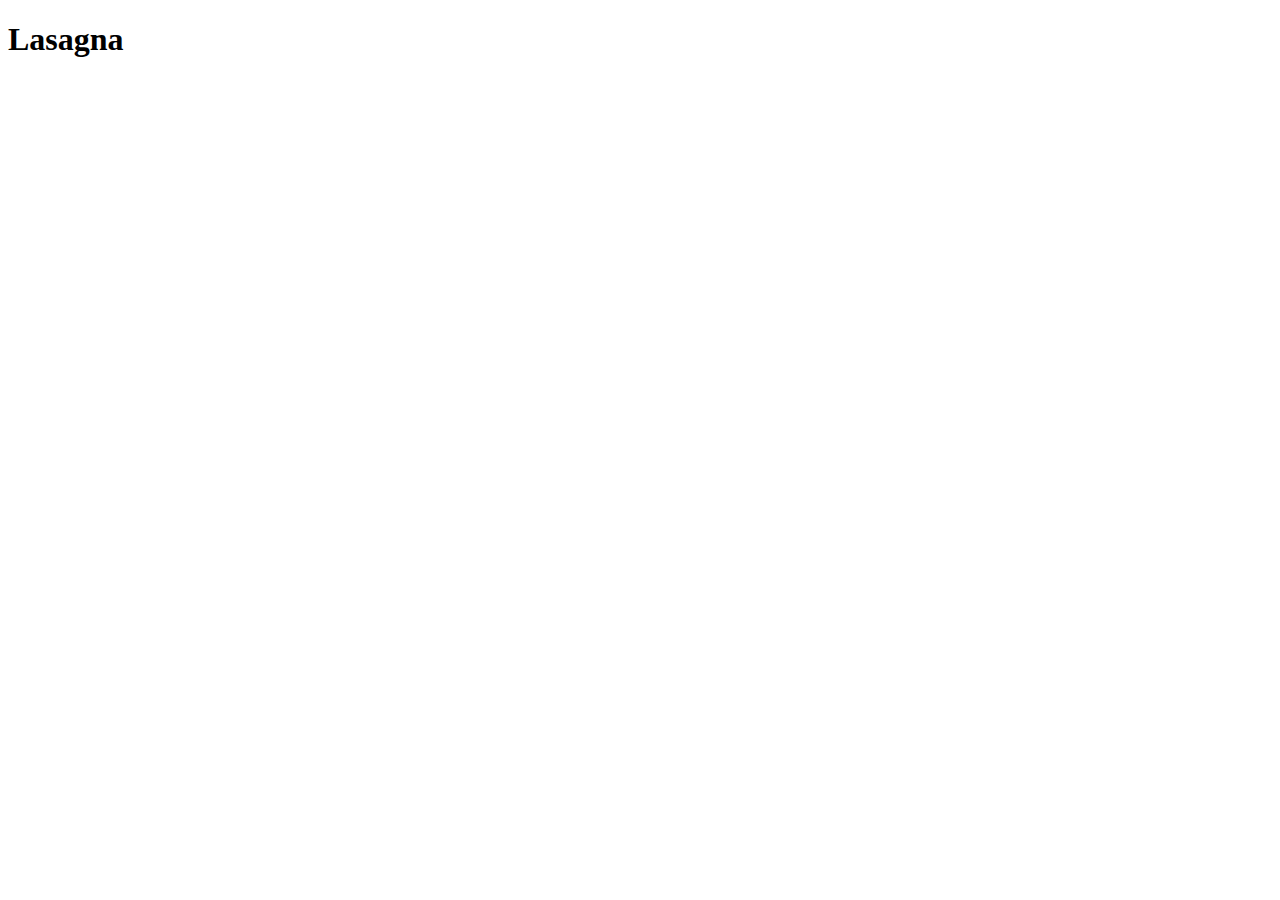
==== recipes/lasagna.html @ 4ab242a5 "Create recipes folder and lasagna.html" ====
<!DOCTYPE html>
<html lang="en">
<head>
    <meta charset="UTF-8">
    <meta name="viewport" content="width=device-width, initial-scale=1.0">
    <title>Lasagna Recipe</title>
</head>
<body>
   <h1>Lasagna</h1> 
</body>
</html>
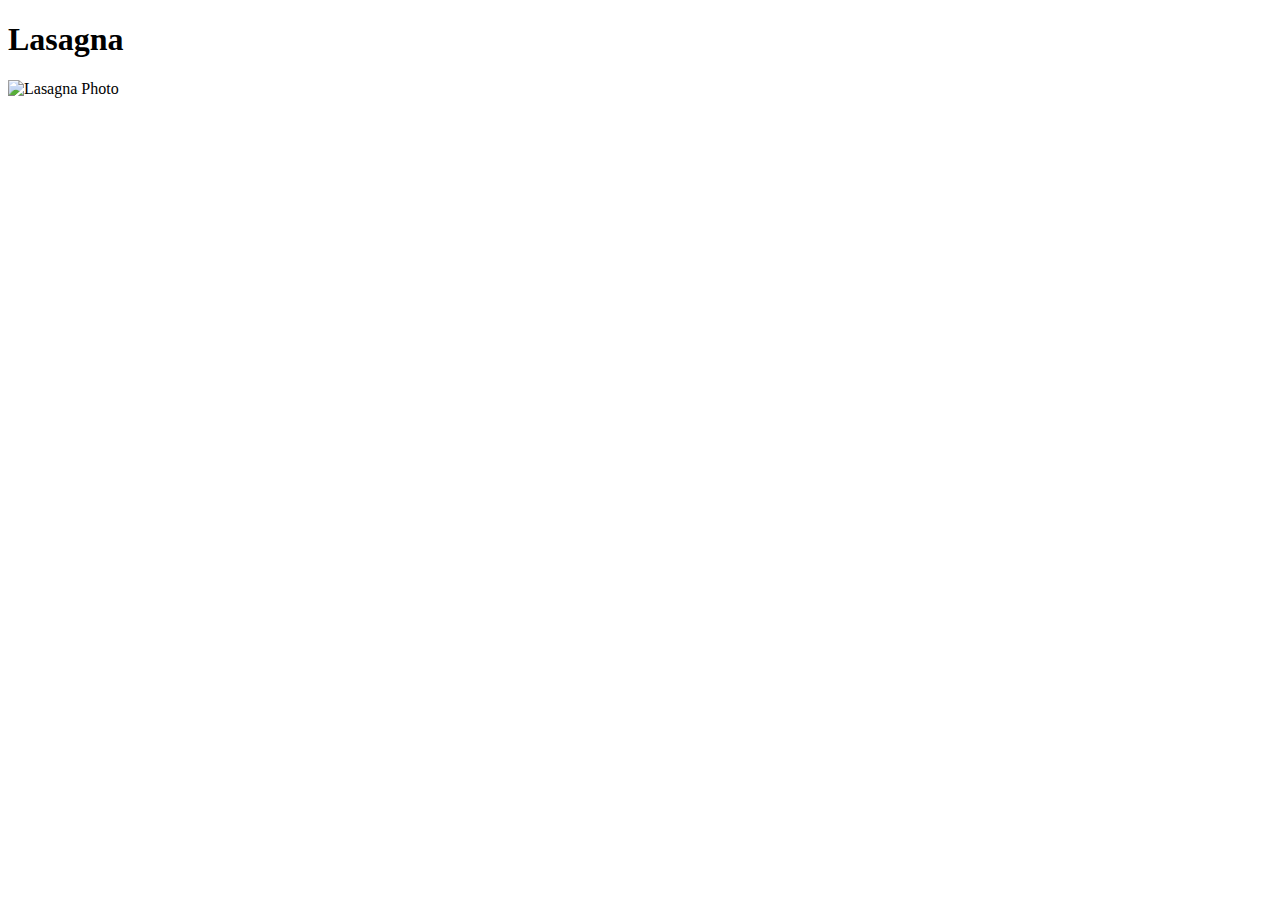
==== commit 3df56bee: "Create img folder and add Lasagna Photo" ====
--- a/recipes/lasagna.html
+++ b/recipes/lasagna.html
@@ -6,6 +6,7 @@
     <title>Lasagna Recipe</title>
 </head>
 <body>
-   <h1>Lasagna</h1> 
+   <h1>Lasagna</h1>
+   <img src="../img/lasagna.jpg" alt="Lasagna Photo" height="750" width="500">
 </body>
 </html>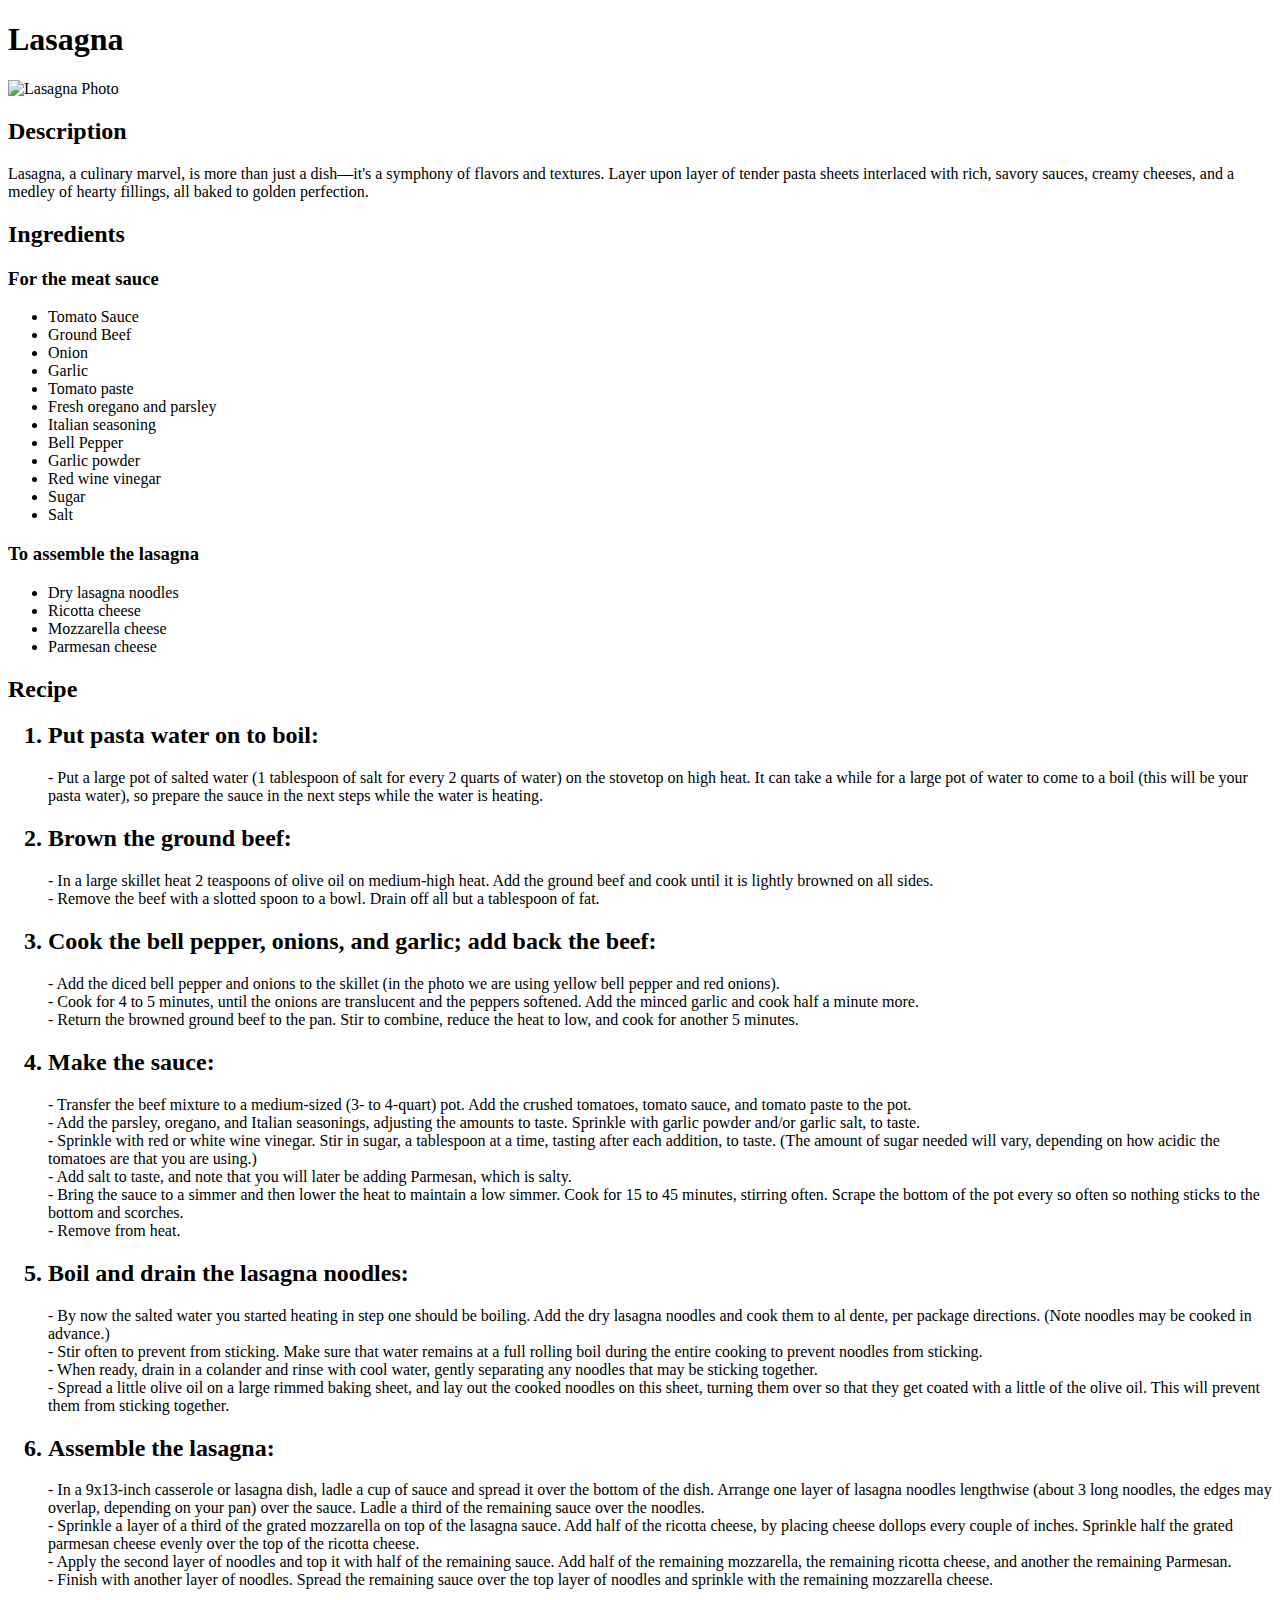
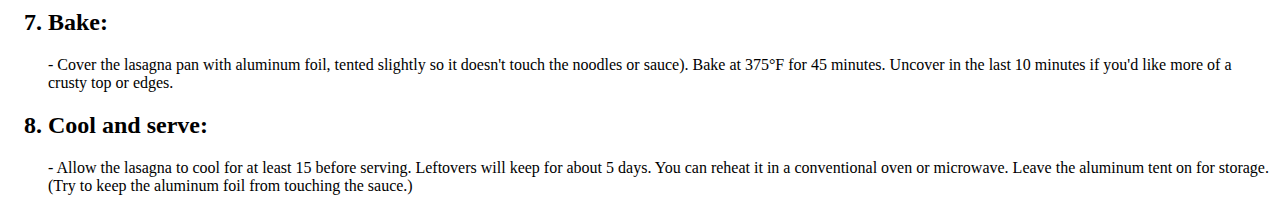
==== commit fce2e744: "Add description and ingredients list" ====
--- a/recipes/lasagna.html
+++ b/recipes/lasagna.html
@@ -6,7 +6,85 @@
     <title>Lasagna Recipe</title>
 </head>
 <body>
-   <h1>Lasagna</h1>
-   <img src="../img/lasagna.jpg" alt="Lasagna Photo" height="750" width="500">
+    <h1>Lasagna</h1>
+    <img src="../img/lasagna.jpg" alt="Lasagna Photo" height="750" width="500">
+    <h2>Description</h2>
+    <p>Lasagna, a culinary marvel, is more than just a dish—it's a symphony of flavors and textures. Layer upon layer of tender pasta sheets interlaced with rich, savory sauces, creamy cheeses, and a medley of hearty fillings, all baked to golden perfection.</p>
+   
+    <h2>Ingredients</h2>
+    <h3><b>For the meat sauce</b></h3>
+    <ul>
+        <li>Tomato Sauce</li>
+        <li>Ground Beef</li>
+        <li>Onion</li>
+        <li>Garlic</li>
+        <li>Tomato paste</li>
+        <li>Fresh oregano and parsley</li>
+        <li>Italian seasoning</li>
+        <li>Bell Pepper</li>
+        <li>Garlic powder</li>
+        <li>Red wine vinegar</li>
+        <li>Sugar</li>
+        <li>Salt</li>
+    </ul>
+    <h3><b>To assemble the lasagna</b></h3>
+    <ul>
+        <li>Dry lasagna noodles</li>
+        <li>Ricotta cheese</li>
+        <li>Mozzarella cheese</li>
+        <li>Parmesan cheese</li>
+    </ul>
+    <h2>Recipe</h2>
+    <ol>
+        <h2><li>Put pasta water on to boil:</li></h2>
+        <p>- Put a large pot of salted water (1 tablespoon of salt for every 2 quarts of water) on the stovetop on high heat. It can take a while for a large pot of water to come to a boil (this will be your pasta water), so prepare the sauce in the next steps while the water is heating. </p>
+        <h2><li>Brown the ground beef:</li></h2>
+        <p>- In a large skillet heat 2 teaspoons of olive oil on medium-high heat. Add the ground beef and cook until it is lightly browned on all sides. <br />
+        - Remove the beef with a slotted spoon to a bowl. Drain off all but a tablespoon of fat. </p>
+        <h2><li>Cook the bell pepper, onions, and garlic; add back the beef:</li></h2>
+        <p>
+            - Add the diced bell pepper and onions to the skillet (in the photo we are using yellow bell pepper and red onions). <br />
+            - Cook for 4 to 5 minutes, until the onions are translucent and the peppers softened. Add the minced garlic and cook half a minute more. <br />     
+            - Return the browned ground beef to the pan. Stir to combine, reduce the heat to low, and cook for another 5 minutes. 
+        </p>
+        <h2><li>Make the sauce:</li></h2>
+        <p>
+            - Transfer the beef mixture to a medium-sized (3- to 4-quart) pot. Add the crushed tomatoes, tomato sauce, and tomato paste to the pot. <br />
+            - Add the parsley, oregano, and Italian seasonings, adjusting the amounts to taste. Sprinkle with garlic powder and/or garlic salt, to taste. <br />
+            - Sprinkle with red or white wine vinegar. Stir in sugar, a tablespoon at a time, tasting after each addition, to taste. (The amount of sugar needed will vary, depending on how acidic the tomatoes are that you are using.) <br />
+
+            - Add salt to taste, and note that you will later be adding Parmesan, which is salty. <br />
+            
+            - Bring the sauce to a simmer and then lower the heat to maintain a low simmer. Cook for 15 to 45 minutes, stirring often. Scrape the bottom of the pot every so often so nothing sticks to the bottom and scorches. <br />
+            
+            - Remove from heat. <br />
+        </p>
+        <h2><li>Boil and drain the lasagna noodles:</li></h2>
+        <p>
+            - By now the salted water you started heating in step one should be boiling. Add the dry lasagna noodles and cook them to al dente, per package directions. (Note noodles may be cooked in advance.) <br />
+
+            - Stir often to prevent from sticking. Make sure that water remains at a full rolling boil during the entire cooking to prevent noodles from sticking. <br />
+            
+            - When ready, drain in a colander and rinse with cool water, gently separating any noodles that may be sticking together. <br />
+            
+            - Spread a little olive oil on a large rimmed baking sheet, and lay out the cooked noodles on this sheet, turning them over so that they get coated with a little of the olive oil. This will prevent them from sticking together. <br />
+        </p>
+        <h2><li>Assemble the lasagna:</li></h2>
+        <p>
+            - In a 9x13-inch casserole or lasagna dish, ladle a cup of sauce and spread it over the bottom of the dish. Arrange one layer of lasagna noodles lengthwise (about 3 long noodles, the edges may overlap, depending on your pan) over the sauce. Ladle a third of the remaining sauce over the noodles. <br />
+
+            - Sprinkle a layer of a third of the grated mozzarella on top of the lasagna sauce. Add half of the ricotta cheese, by placing cheese dollops every couple of inches. Sprinkle half the grated parmesan cheese evenly over the top of the ricotta cheese.<br />
+            
+            - Apply the second layer of noodles and top it with half of the remaining sauce. Add half of the remaining mozzarella, the remaining ricotta cheese, and another the remaining Parmesan.<br />
+            
+            - Finish with another layer of noodles. Spread the remaining sauce over the top layer of noodles and sprinkle with the remaining mozzarella cheese. <br />
+        </p>
+        <h2><li>Bake:</li></h2>
+        <p>- Cover the lasagna pan with aluminum foil, tented slightly so it doesn't touch the noodles or sauce). Bake at 375°F for 45 minutes. Uncover in the last 10 minutes if you'd like more of a crusty top or edges. </p>
+        <h2><li>Cool and serve:</li></h2>
+        <p>- Allow the lasagna to cool for at least 15 before serving. Leftovers will keep for about 5 days. You can reheat it in a conventional oven or microwave. Leave the aluminum tent on for storage. (Try to keep the aluminum foil from touching the sauce.) </p>
+    </ol>
+
+    
 </body>
 </html>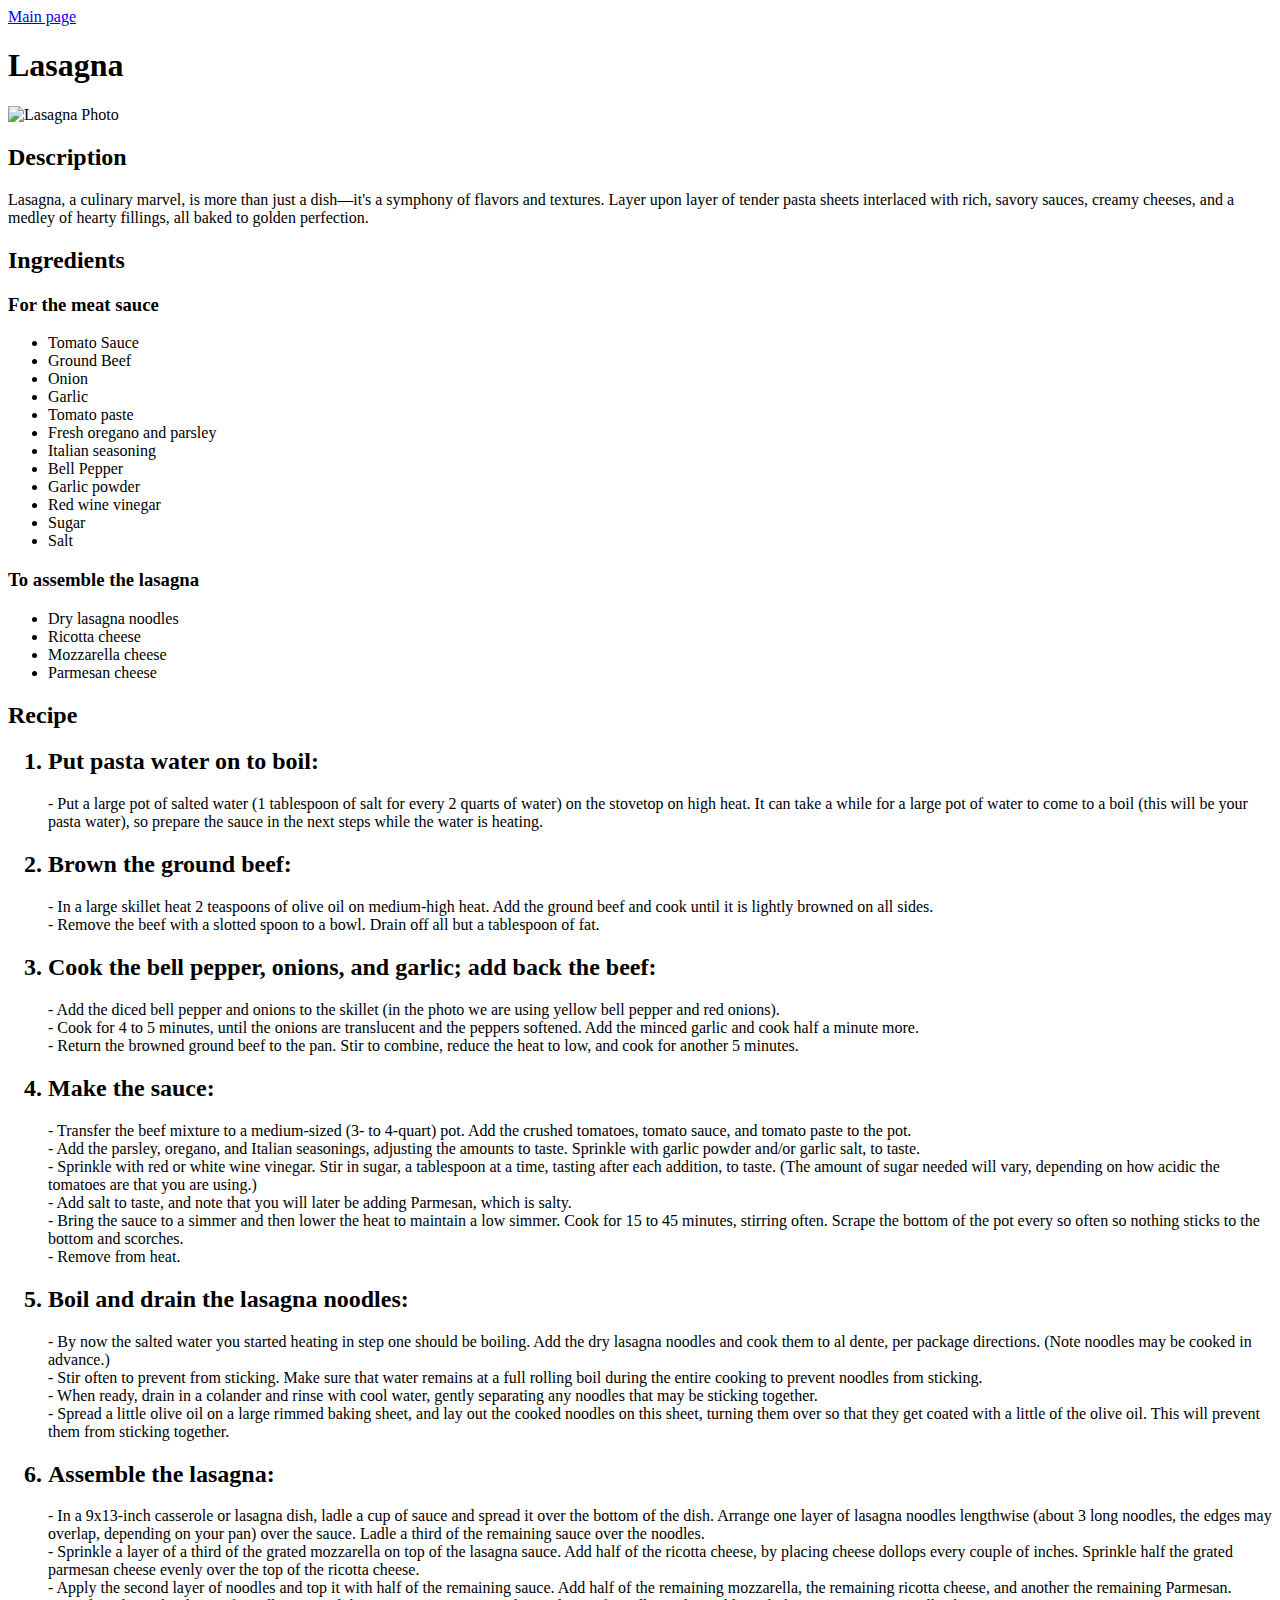
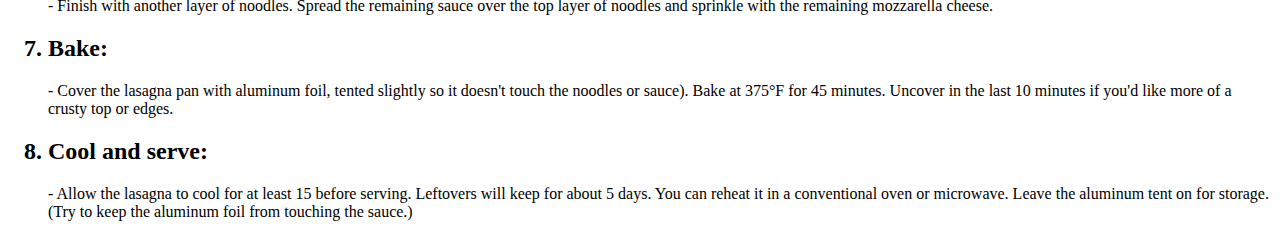
==== commit 590ca245: "Add list view to recipes on index.html and link to home on lasagna recipe" ====
--- a/recipes/lasagna.html
+++ b/recipes/lasagna.html
@@ -6,11 +6,11 @@
     <title>Lasagna Recipe</title>
 </head>
 <body>
+    <a href="../index.html">Main page</a>
     <h1>Lasagna</h1>
     <img src="../img/lasagna.jpg" alt="Lasagna Photo" height="750" width="500">
     <h2>Description</h2>
     <p>Lasagna, a culinary marvel, is more than just a dish—it's a symphony of flavors and textures. Layer upon layer of tender pasta sheets interlaced with rich, savory sauces, creamy cheeses, and a medley of hearty fillings, all baked to golden perfection.</p>
-   
     <h2>Ingredients</h2>
     <h3><b>For the meat sauce</b></h3>
     <ul>
@@ -84,7 +84,5 @@
         <h2><li>Cool and serve:</li></h2>
         <p>- Allow the lasagna to cool for at least 15 before serving. Leftovers will keep for about 5 days. You can reheat it in a conventional oven or microwave. Leave the aluminum tent on for storage. (Try to keep the aluminum foil from touching the sauce.) </p>
     </ol>
-
-    
 </body>
 </html>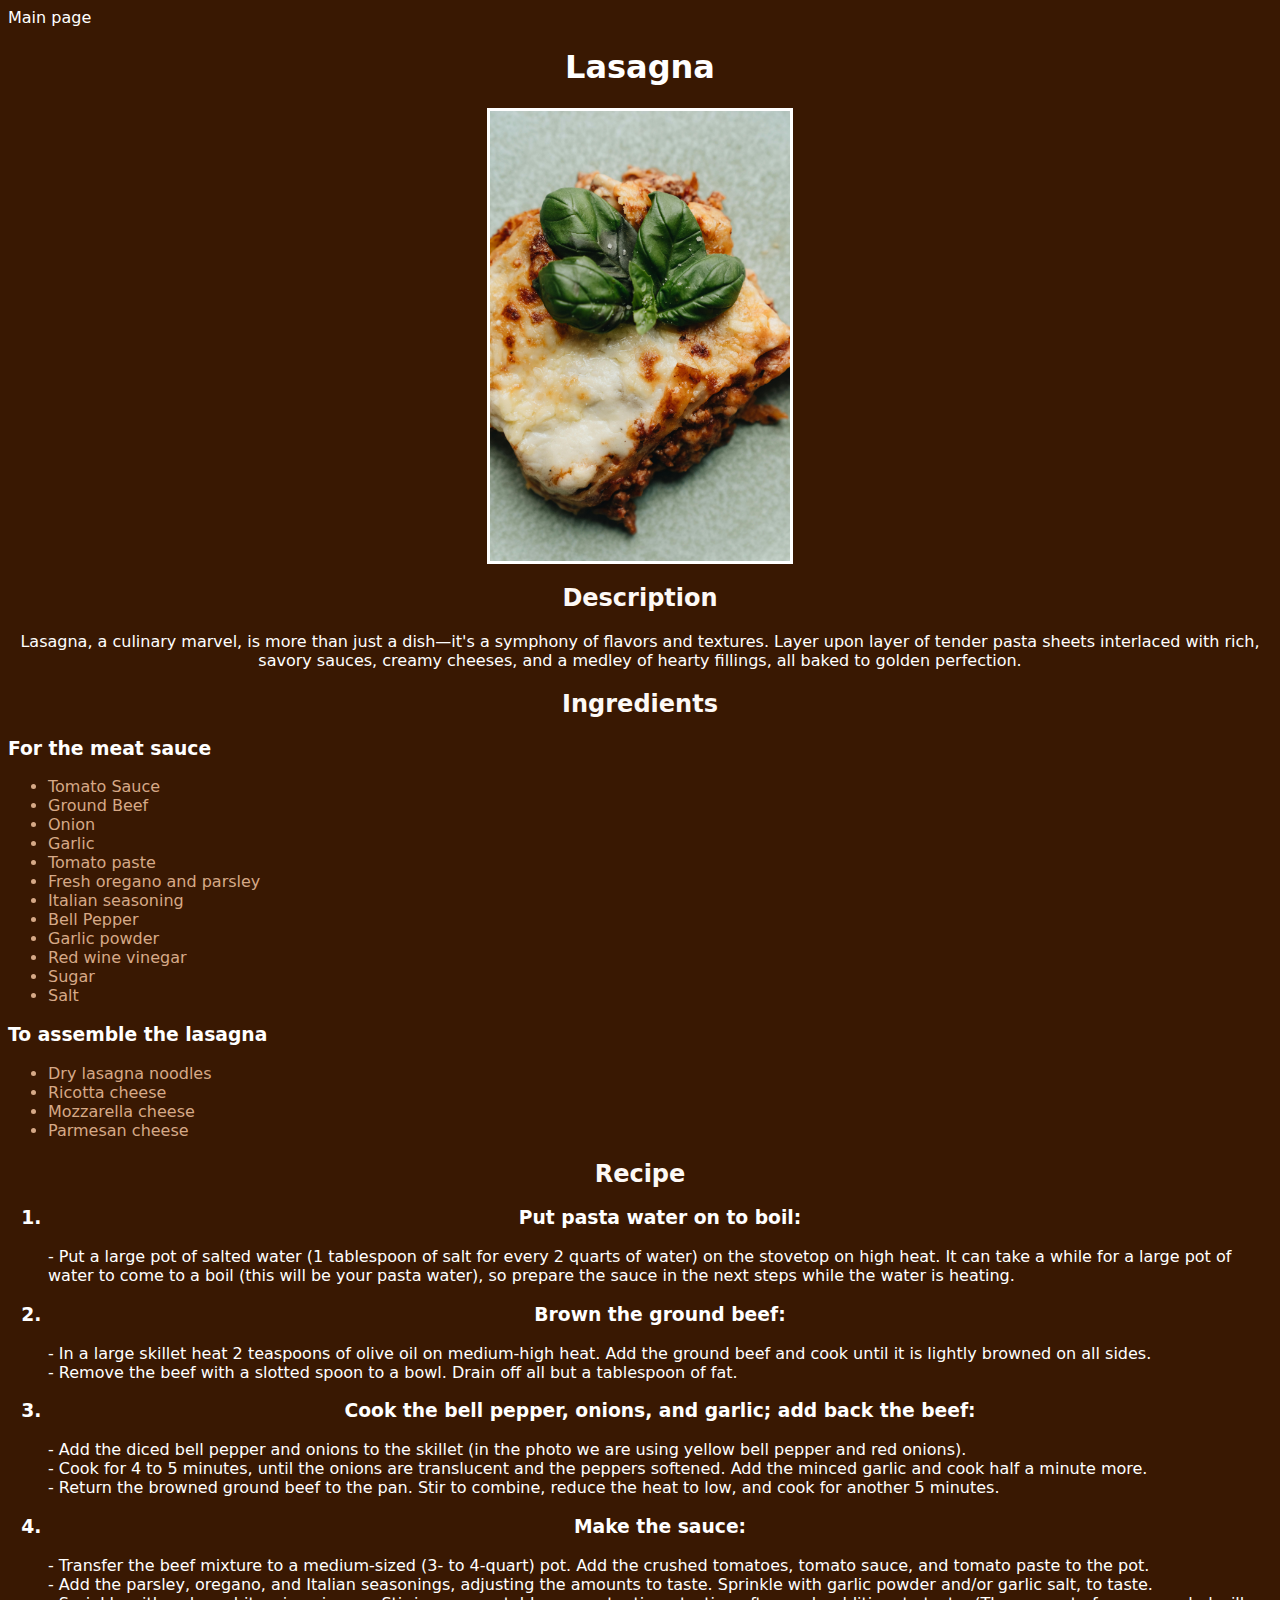
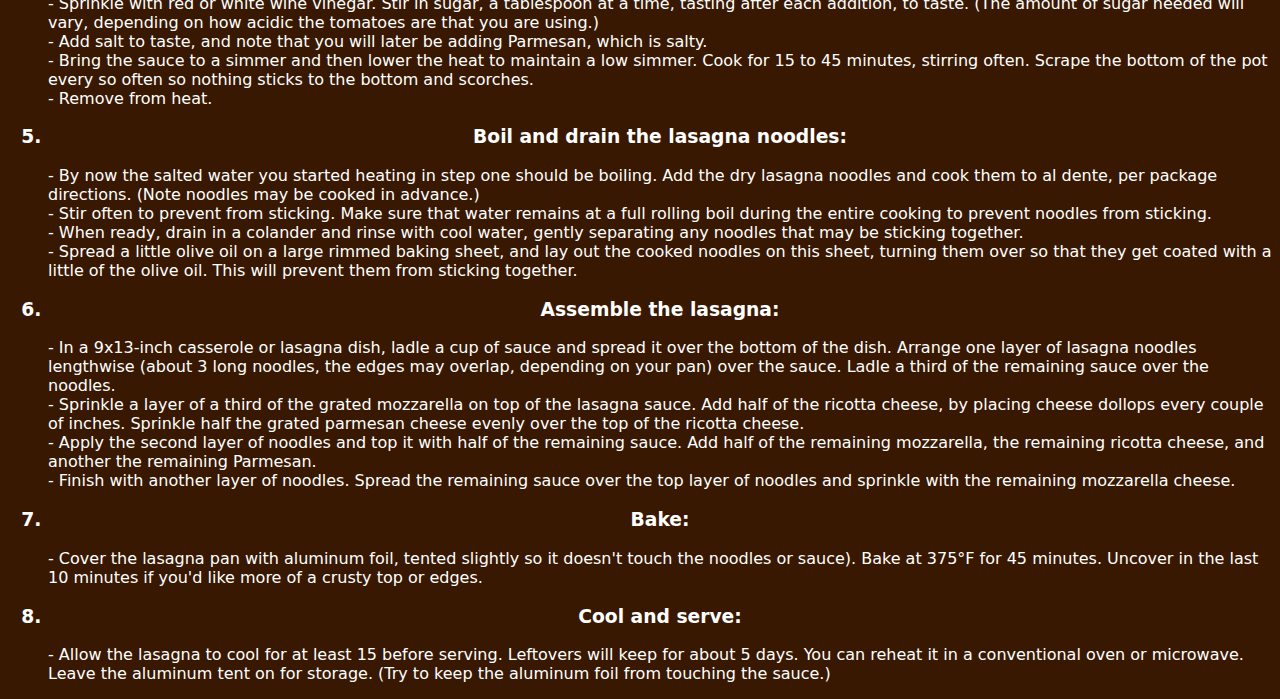
==== commit 437aec54: "Add styles.css and stylize the webpage" ====
--- a/recipes/lasagna.html
+++ b/recipes/lasagna.html
@@ -3,16 +3,17 @@
 <head>
     <meta charset="UTF-8">
     <meta name="viewport" content="width=device-width, initial-scale=1.0">
+    <link rel="stylesheet" href="../styles/styles.css">
     <title>Lasagna Recipe</title>
 </head>
 <body>
     <a href="../index.html">Main page</a>
-    <h1>Lasagna</h1>
-    <img src="../img/lasagna.jpg" alt="Lasagna Photo" height="750" width="500">
-    <h2>Description</h2>
-    <p>Lasagna, a culinary marvel, is more than just a dish—it's a symphony of flavors and textures. Layer upon layer of tender pasta sheets interlaced with rich, savory sauces, creamy cheeses, and a medley of hearty fillings, all baked to golden perfection.</p>
-    <h2>Ingredients</h2>
-    <h3><b>For the meat sauce</b></h3>
+    <h1 class="header main-header">Lasagna</h1>
+    <img src="../img/lasagna.jpg" alt="Lasagna Photo" class="lasagna-img" height="auto" width="300">
+    <h2 class="header">Description</h2>
+    <p class="description">Lasagna, a culinary marvel, is more than just a dish—it's a symphony of flavors and textures. Layer upon layer of tender pasta sheets interlaced with rich, savory sauces, creamy cheeses, and a medley of hearty fillings, all baked to golden perfection.</p>
+    <h2 class="header">Ingredients</h2>
+    <h3 class="header"><b>For the meat sauce</b></h3>
     <ul>
         <li>Tomato Sauce</li>
         <li>Ground Beef</li>
@@ -27,27 +28,27 @@
         <li>Sugar</li>
         <li>Salt</li>
     </ul>
-    <h3><b>To assemble the lasagna</b></h3>
+    <h3 class="header"><b>To assemble the lasagna</b></h3>
     <ul>
         <li>Dry lasagna noodles</li>
         <li>Ricotta cheese</li>
         <li>Mozzarella cheese</li>
         <li>Parmesan cheese</li>
     </ul>
-    <h2>Recipe</h2>
+    <h2 class="header">Recipe</h2>
     <ol>
-        <h2><li>Put pasta water on to boil:</li></h2>
+        <h3 class="header"><li>Put pasta water on to boil:</li></h2>
         <p>- Put a large pot of salted water (1 tablespoon of salt for every 2 quarts of water) on the stovetop on high heat. It can take a while for a large pot of water to come to a boil (this will be your pasta water), so prepare the sauce in the next steps while the water is heating. </p>
-        <h2><li>Brown the ground beef:</li></h2>
+        <h3 class="header"><li>Brown the ground beef:</li></h2>
         <p>- In a large skillet heat 2 teaspoons of olive oil on medium-high heat. Add the ground beef and cook until it is lightly browned on all sides. <br />
         - Remove the beef with a slotted spoon to a bowl. Drain off all but a tablespoon of fat. </p>
-        <h2><li>Cook the bell pepper, onions, and garlic; add back the beef:</li></h2>
+        <h3 class="header"><li>Cook the bell pepper, onions, and garlic; add back the beef:</li></h2>
         <p>
             - Add the diced bell pepper and onions to the skillet (in the photo we are using yellow bell pepper and red onions). <br />
             - Cook for 4 to 5 minutes, until the onions are translucent and the peppers softened. Add the minced garlic and cook half a minute more. <br />     
             - Return the browned ground beef to the pan. Stir to combine, reduce the heat to low, and cook for another 5 minutes. 
         </p>
-        <h2><li>Make the sauce:</li></h2>
+        <h3 class="header"><li>Make the sauce:</li></h2>
         <p>
             - Transfer the beef mixture to a medium-sized (3- to 4-quart) pot. Add the crushed tomatoes, tomato sauce, and tomato paste to the pot. <br />
             - Add the parsley, oregano, and Italian seasonings, adjusting the amounts to taste. Sprinkle with garlic powder and/or garlic salt, to taste. <br />
@@ -59,7 +60,7 @@
             
             - Remove from heat. <br />
         </p>
-        <h2><li>Boil and drain the lasagna noodles:</li></h2>
+        <h3 class="header"><li>Boil and drain the lasagna noodles:</li></h2>
         <p>
             - By now the salted water you started heating in step one should be boiling. Add the dry lasagna noodles and cook them to al dente, per package directions. (Note noodles may be cooked in advance.) <br />
 
@@ -69,7 +70,7 @@
             
             - Spread a little olive oil on a large rimmed baking sheet, and lay out the cooked noodles on this sheet, turning them over so that they get coated with a little of the olive oil. This will prevent them from sticking together. <br />
         </p>
-        <h2><li>Assemble the lasagna:</li></h2>
+        <h3 class="header"><li>Assemble the lasagna:</li></h2>
         <p>
             - In a 9x13-inch casserole or lasagna dish, ladle a cup of sauce and spread it over the bottom of the dish. Arrange one layer of lasagna noodles lengthwise (about 3 long noodles, the edges may overlap, depending on your pan) over the sauce. Ladle a third of the remaining sauce over the noodles. <br />
 
@@ -79,9 +80,9 @@
             
             - Finish with another layer of noodles. Spread the remaining sauce over the top layer of noodles and sprinkle with the remaining mozzarella cheese. <br />
         </p>
-        <h2><li>Bake:</li></h2>
+        <h3 class="header"><li>Bake:</li></h2>
         <p>- Cover the lasagna pan with aluminum foil, tented slightly so it doesn't touch the noodles or sauce). Bake at 375°F for 45 minutes. Uncover in the last 10 minutes if you'd like more of a crusty top or edges. </p>
-        <h2><li>Cool and serve:</li></h2>
+        <h3 class="header"><li>Cool and serve:</li></h2>
         <p>- Allow the lasagna to cool for at least 15 before serving. Leftovers will keep for about 5 days. You can reheat it in a conventional oven or microwave. Leave the aluminum tent on for storage. (Try to keep the aluminum foil from touching the sauce.) </p>
     </ol>
 </body>
--- a/styles/styles.css
+++ b/styles/styles.css
@@ -0,0 +1,56 @@
+body {
+    background-color: #391802;
+    font-family:system-ui, -apple-system, BlinkMacSystemFont, 'Segoe UI', Roboto, Oxygen, Ubuntu, Cantarell, 'Open Sans', 'Helvetica Neue', sans-serif
+}
+p {
+    color: white;
+}
+.main-header {
+    text-align: center;
+    font-weight: bold;
+    color: white;
+}
+
+a {
+    text-decoration: none;
+    color: white;
+}
+
+ul {
+    color: white;
+
+}
+.lasagna-link {
+    color: white;
+}
+
+img.lasagna-img {
+    border: 3px solid white;
+    display: block;
+    margin-left: auto;
+    margin-right: auto;
+}
+
+.header {
+    color: white;
+}
+
+h2.header {
+    color:rgb(253, 249, 246);
+    text-align: center;
+}
+
+h3.header li {
+    color: white;
+    text-align: center;
+}
+
+
+
+li {
+    color:rgb(214, 169, 135)
+}
+
+p.description {
+    text-align: center;
+}